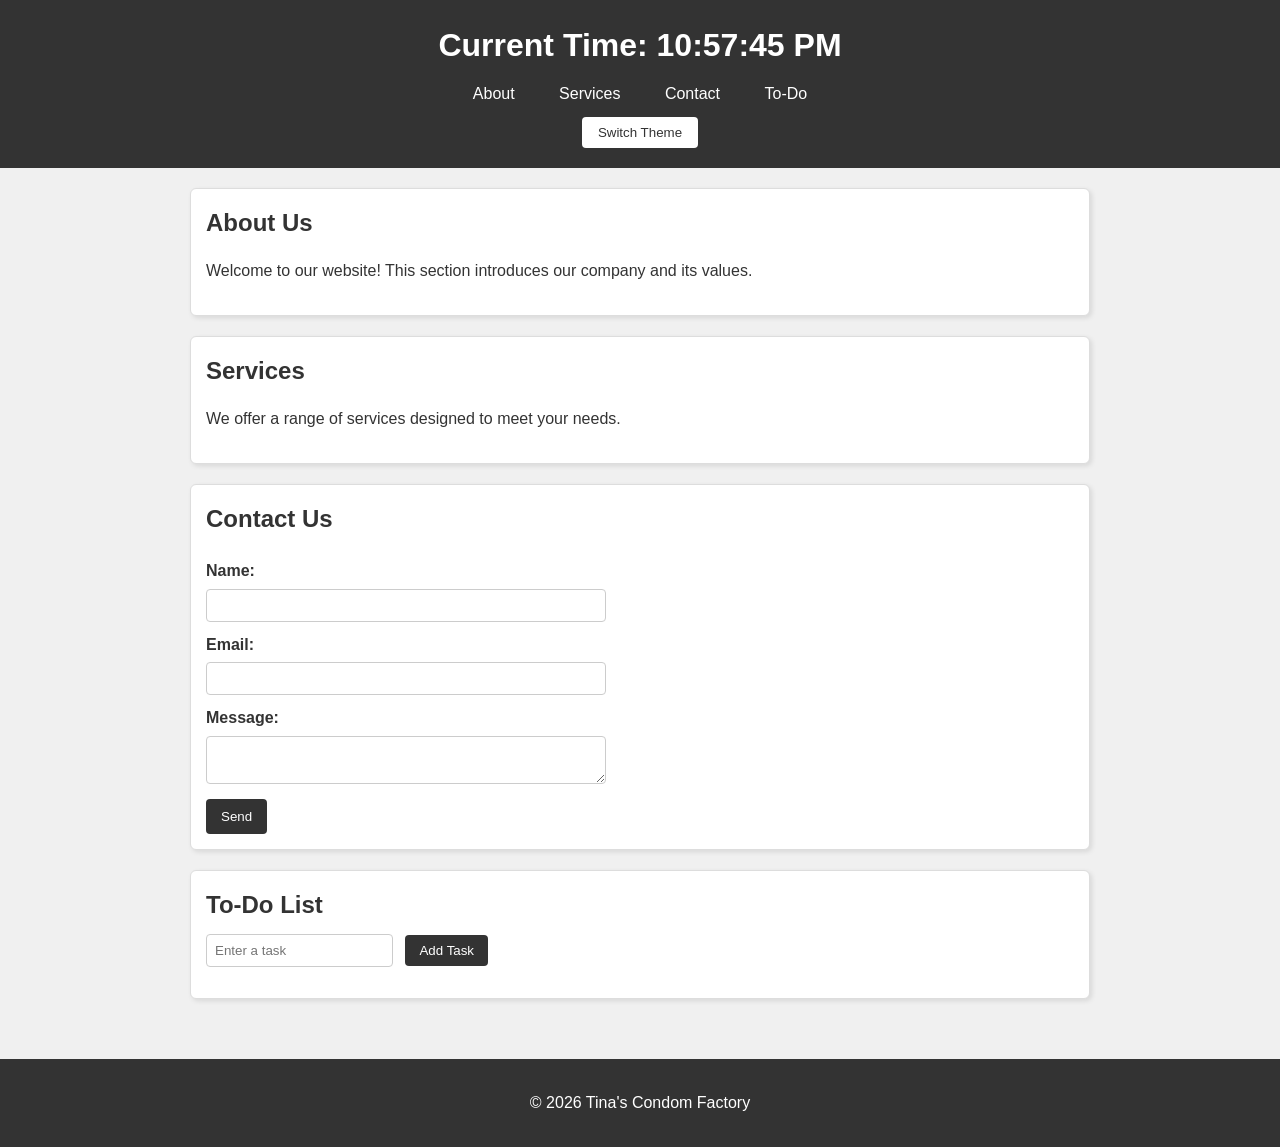
==== Week4_JavaScriptBasicsDOM/index.html @ 25642231 "Completed Week 4 JavaScript Basics and DOM" ====
<!DOCTYPE html>
<html lang="en">
<head>
    <meta charset="UTF-8">
    <meta name="viewport" content="width=device-width, initial-scale=1.0">
    <title>Week 3 CSS Lab</title>
    <link rel="stylesheet" href="style.css">
    <script defer src="script.js"></script>
</head>
<body>
    <header>
        <h1 id="heading">Welcome to My Webpage</h1>
        <nav>
            <ul>
                <li><a href="#about">About</a></li>
                <li><a href="#services">Services</a></li>
                <li><a href="#contact">Contact</a></li>
                <li><a href="#todo">To-Do</a></li>
            </ul>
        </nav>
        <button id="themeToggle">Switch Theme</button>
    </header>

    <main>
        <section id="about">
            <h2>About Us</h2>
            <p>Welcome to our website! This section introduces our company and its values.</p>
        </section>

        <section id="services">
            <h2>Services</h2>
            <p>We offer a range of services designed to meet your needs.</p>
        </section>

        <section id="contact">
            <h2>Contact Us</h2>
            <form id="contactForm">
                <label for="name">Name:</label>
                <input type="text" id="name" name="name" required>

                <label for="email">Email:</label>
                <input type="email" id="email" name="email" required>

                <label for="message">Message:</label>
                <textarea id="message" name="message" required></textarea>

                <button type="submit">Send</button>
            </form>
        </section>

        <section id="todo">
            <h2>To-Do List</h2>
            <input type="text" id="taskInput" placeholder="Enter a task">
            <button id="addTask">Add Task</button>
            <ul id="taskList"></ul>
        </section>
    </main>

    <div id="modal" class="modal">
        <div class="modal-content">
            <span id="closeModal" class="close">&times;</span>
            <p id="modalMessage"></p>
        </div>
    </div>

    <footer>
        <p>&copy; 2026 Tina's Condom Factory</p>
    </footer>
</body>
</html>
---- Week4_JavaScriptBasicsDOM/style.css ----
body {
    font-family: Arial, sans-serif;
    margin: 0;
    padding: 0;
    line-height: 1.6;
    background-color: #f0f0f0;
    color: #333;
}

h1, h2 {
    margin: 0 0 10px 0;
}

header {
    background-color: #333;
    color: #fff;
    padding: 20px;
    text-align: center;
}

nav ul {
    list-style: none;
    padding: 0;
    margin: 10px 0 0 0;
}

nav ul li {
    display: inline;
    margin: 0 10px;
}

nav ul li a {
    color: white;
    text-decoration: none;
    padding: 5px 10px;
    border-radius: 4px;
    transition: background-color 0.3s ease, color 0.3s ease;
}

/* Hover effect on nav links */
nav ul li a:hover {
    background-color: #575757;
    text-decoration: underline;
}

main {
    max-width: 900px;
    margin: 0 auto;
    padding: 20px;
}

section {
    margin-bottom: 20px;
    padding: 15px;        
    background-color: #fff;
    border: 1px solid #ddd; 
    border-radius: 6px;
    box-shadow: 2px 2px 5px rgba(0, 0, 0, 0.1);
    transition: box-shadow 0.3s ease, transform 0.2s ease;
}

section:hover {
    box-shadow: 4px 4px 12px rgba(0, 0, 0, 0.15);
    transform: translateY(-2px);
}

form {
    display: flex;
    flex-direction: column;
    max-width: 400px;
}

form label {
    margin-top: 10px;
    font-weight: bold;
}

form input,
form textarea {
    padding: 8px;
    margin-top: 5px;
    border: 1px solid #ccc;
    border-radius: 4px;
    font-family: inherit;
}

form input:focus,
form textarea:focus {
    outline: none;
    border-color: #333;
    box-shadow: 0 0 4px rgba(0, 0, 0, 0.2);
}

form button {
    margin-top: 15px;
    padding: 10px 15px;
    background-color: #333;
    color: #fff;
    border: none;
    border-radius: 4px;
    cursor: pointer;
    transition: background-color 0.3s ease;
    align-self: flex-start;
}

/* Hover effect on submit button */
form button:hover {
    background-color: #555;
}

footer {
    text-align: center;
    padding: 15px;
    background-color: #333;
    color: #fff;
    margin-top: 20px;
}

#themeToggle {
    margin-top: 10px;
    padding: 8px 16px;
    background-color: #fff;
    color: #333;
    border: none;
    border-radius: 4px;
    cursor: pointer;
    transition: background-color 0.3s ease, color 0.3s ease;
}

#themeToggle:hover {
    background-color: #ddd;
}

.dark-mode {
    background-color: black;
    color: white;
}

.dark-mode header,
.dark-mode footer {
    background-color: #111;
}

.dark-mode section {
    background-color: #1e1e1e;
    border-color: #444;
    color: #fff;
}

.dark-mode #themeToggle {
    background-color: #333;
    color: #fff;
}

.dark-mode form input,
.dark-mode form textarea {
    background-color: #2a2a2a;
    color: #fff;
    border-color: #555;
}

#todo input[type="text"] {
    padding: 8px;
    border: 1px solid #ccc;
    border-radius: 4px;
    margin-right: 8px;
}

#todo button {
    padding: 8px 14px;
    background-color: #333;
    color: #fff;
    border: none;
    border-radius: 4px;
    cursor: pointer;
    transition: background-color 0.3s ease;
}

#todo button:hover {
    background-color: #555;
}

#taskList {
    list-style: none;
    padding: 0;
    margin-top: 15px;
}

#taskList li {
    display: flex;
    justify-content: space-between;
    align-items: center;
    background-color: #f9f9f9;
    padding: 8px 12px;
    margin-bottom: 6px;
    border-radius: 4px;
    border: 1px solid #ddd;
}

.dark-mode #taskList li {
    background-color: #2a2a2a;
    border-color: #444;
}

#taskList li button.removeTask {
    background-color: #c0392b;
    color: #fff;
    border: none;
    padding: 4px 10px;
    border-radius: 4px;
    cursor: pointer;
    transition: background-color 0.3s ease;
}

#taskList li button.removeTask:hover {
    background-color: #992d22;
}

.modal {
    display: none;
    position: fixed;
    z-index: 100;
    left: 0;
    top: 0;
    width: 100%;
    height: 100%;
    background-color: rgba(0, 0, 0, 0.5);
}

.modal-content {
    background-color: #fff;
    margin: 15% auto;
    padding: 20px;
    border-radius: 6px;
    width: 90%;
    max-width: 400px;
    text-align: center;
    box-shadow: 2px 2px 10px rgba(0, 0, 0, 0.2);
    position: relative;
}

.modal-content .close {
    position: absolute;
    top: 8px;
    right: 14px;
    cursor: pointer;
    font-size: 1.3rem;
    color: #333;
}

.modal-content .close:hover {
    color: #c0392b;
}

.dark-mode .modal-content {
    background-color: #1e1e1e;
    color: #fff;
}

@media (max-width: 768px) {
    header h1 {
        font-size: 1.5rem;
    }

    nav ul li {
        display: block;
        margin: 8px 0;
    }

    main {
        padding: 10px;
    }
}

/* Mobile phones */
@media (max-width: 480px) {
    body {
        font-size: 0.95rem;
    }

    section {
        padding: 10px;
    }

    form {
        max-width: 100%;
    }

    form button {
        width: 100%;
    }
}
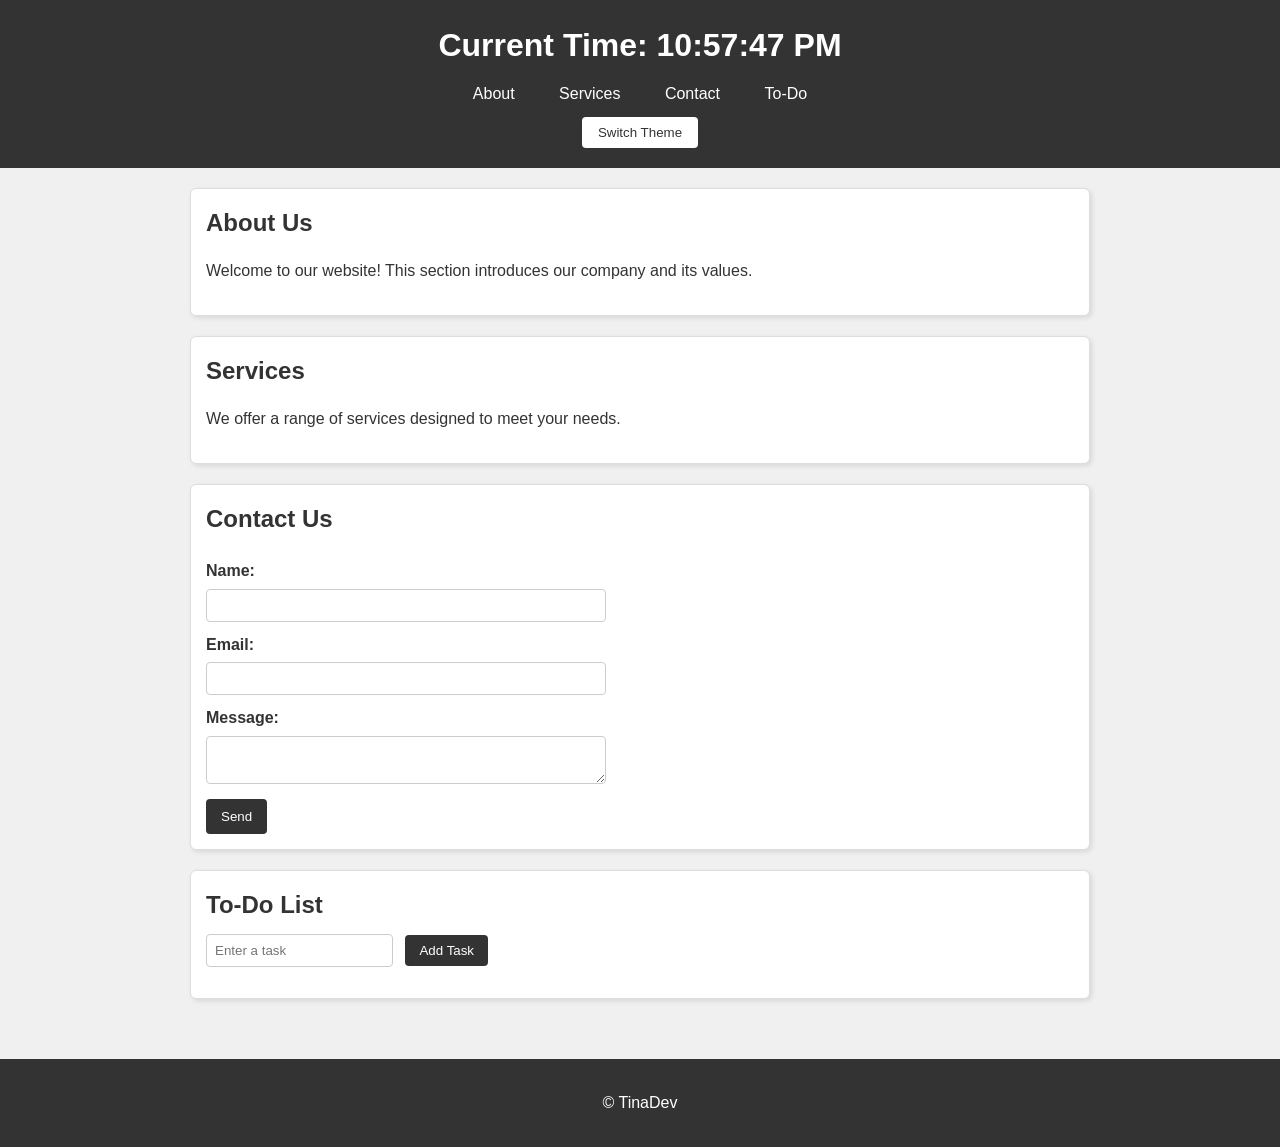
==== commit b723ac52: "Added branding to Week 4" ====
--- a/Week4_JavaScriptBasicsDOM/index.html
+++ b/Week4_JavaScriptBasicsDOM/index.html
@@ -64,7 +64,7 @@
     </div>
 
     <footer>
-        <p>&copy; 2026 Tina's Condom Factory</p>
+        <p>&copy; TinaDev</p>
     </footer>
 </body>
 </html>
